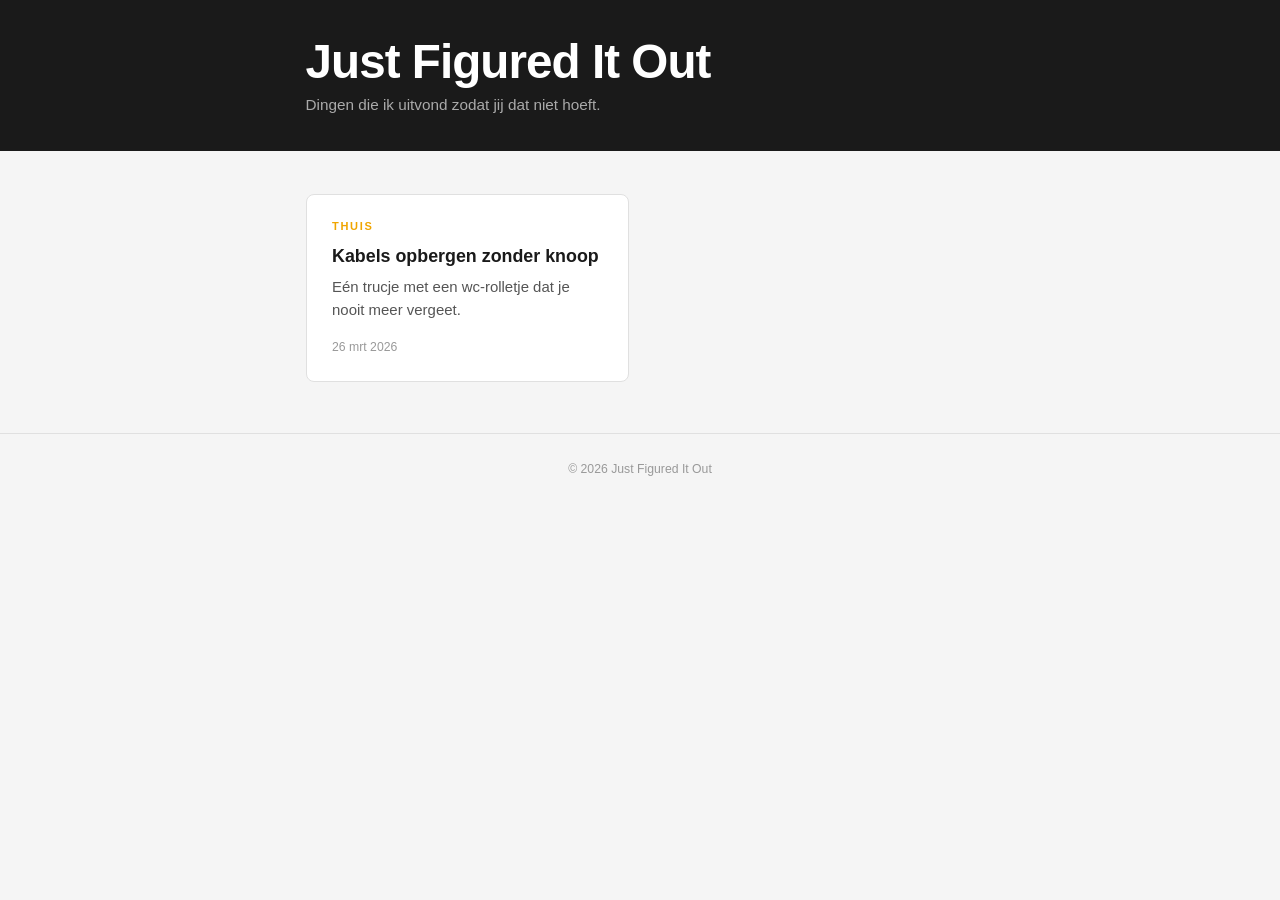
==== index.html @ 643c0cd3 "Initial commit" ====
<!DOCTYPE html>
<html lang="nl">
<head>
  <meta charset="UTF-8" />
  <meta name="viewport" content="width=device-width, initial-scale=1.0" />
  <title>Just Figured It Out</title>
  <link rel="stylesheet" href="style.css" />
</head>
<body>

  <header class="site-header">
    <div class="container">
      <h1 class="site-title">Just Figured It Out</h1>
      <p class="tagline">Dingen die ik uitvond zodat jij dat niet hoeft.</p>
    </div>
  </header>

  <main class="container">

    <section class="tip-grid">

      <a href="tips/kabels-opbergen.html" class="tip-card">
        <span class="tip-tag">Thuis</span>
        <h2 class="tip-title">Kabels opbergen zonder knoop</h2>
        <p class="tip-excerpt">Eén trucje met een wc-rolletje dat je nooit meer vergeet.</p>
        <span class="tip-meta">26 mrt 2026</span>
      </a>

      <!-- Kopieer het blok hierboven om een nieuwe tip toe te voegen -->

    </section>

  </main>

  <footer class="site-footer">
    <div class="container">
      <p>&copy; 2026 Just Figured It Out</p>
    </div>
  </footer>

</body>
</html>
---- style.css ----
/* ─── Reset & Base ─────────────────────────────────────── */
*, *::before, *::after {
  box-sizing: border-box;
  margin: 0;
  padding: 0;
}

:root {
  --ink:      #1a1a1a;
  --soft:     #555555;
  --muted:    #999999;
  --rule:     #e0e0e0;
  --bg:       #f5f5f5;
  --card-bg:  #ffffff;
  --accent:   #f0a500;
  --sans:     'Helvetica Neue', Arial, sans-serif;
}

html {
  font-size: 17px;
  background: var(--bg);
  color: var(--ink);
}

body {
  font-family: var(--sans);
  line-height: 1.6;
  -webkit-font-smoothing: antialiased;
}

/* ─── Layout ────────────────────────────────────────────── */
.container {
  max-width: 720px;
  margin: 0 auto;
  padding: 0 1.5rem;
}

/* ─── Header ────────────────────────────────────────────── */
.site-header {
  background: var(--ink);
  color: #fff;
  padding: 2.25rem 1.5rem 2rem;
}

.site-title {
  font-size: clamp(1.8rem, 6vw, 2.8rem);
  font-weight: 800;
  letter-spacing: -0.02em;
  line-height: 1;
  margin-bottom: 0.4rem;
}

.site-title span {
  color: var(--accent);
}

.tagline {
  font-size: 0.9rem;
  color: #aaaaaa;
}

/* ─── Tip Grid ──────────────────────────────────────────── */
.tip-grid {
  display: grid;
  grid-template-columns: repeat(auto-fill, minmax(280px, 1fr));
  gap: 1.25rem;
  padding: 2.5rem 0 3rem;
}

/* ─── Tip Card ──────────────────────────────────────────── */
.tip-card {
  background: var(--card-bg);
  border: 1px solid var(--rule);
  border-radius: 8px;
  padding: 1.4rem 1.5rem;
  text-decoration: none;
  color: inherit;
  display: flex;
  flex-direction: column;
  gap: 0.5rem;
  transition: box-shadow 0.15s ease, transform 0.15s ease;
}

.tip-card:hover {
  box-shadow: 0 4px 16px rgba(0,0,0,0.09);
  transform: translateY(-2px);
}

.tip-tag {
  font-size: 0.65rem;
  font-weight: 700;
  letter-spacing: 0.15em;
  text-transform: uppercase;
  color: var(--accent);
}

.tip-title {
  font-size: 1.05rem;
  font-weight: 700;
  line-height: 1.3;
  color: var(--ink);
}

.tip-excerpt {
  font-size: 0.88rem;
  color: var(--soft);
  line-height: 1.5;
  flex: 1;
}

.tip-meta {
  font-size: 0.72rem;
  color: var(--muted);
  margin-top: 0.5rem;
}

/* ─── Tip Page ──────────────────────────────────────────── */
.tip-page {
  padding: 2.5rem 0 4rem;
}

.back-link {
  display: inline-block;
  font-size: 0.75rem;
  font-weight: 700;
  letter-spacing: 0.1em;
  text-transform: uppercase;
  color: var(--muted);
  text-decoration: none;
  margin-bottom: 1.75rem;
}

.back-link:hover {
  color: var(--ink);
}

.tip-header {
  margin-bottom: 2rem;
}

.tip-header .tip-tag {
  display: block;
  margin-bottom: 0.6rem;
}

.tip-header h1 {
  font-size: clamp(1.5rem, 5vw, 2.2rem);
  font-weight: 800;
  line-height: 1.2;
  letter-spacing: -0.02em;
  margin-bottom: 0.6rem;
}

.tip-header .tip-meta {
  font-size: 0.78rem;
}

.tip-header hr {
  border: none;
  border-top: 2px solid var(--ink);
  margin-top: 1.25rem;
}

.tip-body {
  font-size: 1rem;
  line-height: 1.75;
  color: var(--ink);
}

.tip-body p {
  margin-bottom: 1.25rem;
}

.tip-body h2 {
  font-size: 1rem;
  font-weight: 700;
  text-transform: uppercase;
  letter-spacing: 0.08em;
  margin: 2rem 0 0.75rem;
  color: var(--soft);
}

.tip-body ol,
.tip-body ul {
  padding-left: 1.5rem;
  margin-bottom: 1.25rem;
}

.tip-body li {
  margin-bottom: 0.5rem;
}

.tip-body .callout {
  background: #fffbf0;
  border-left: 3px solid var(--accent);
  padding: 0.85rem 1.25rem;
  border-radius: 0 6px 6px 0;
  font-size: 0.92rem;
  color: var(--soft);
  margin: 1.5rem 0;
}

/* ─── Footer ────────────────────────────────────────────── */
.site-footer {
  padding: 1.5rem 0 2rem;
  font-size: 0.72rem;
  color: var(--muted);
  text-align: center;
  border-top: 1px solid var(--rule);
}

/* ─── Responsive ────────────────────────────────────────── */
@media (max-width: 480px) {
  html { font-size: 16px; }
  .tip-grid { grid-template-columns: 1fr; }
}
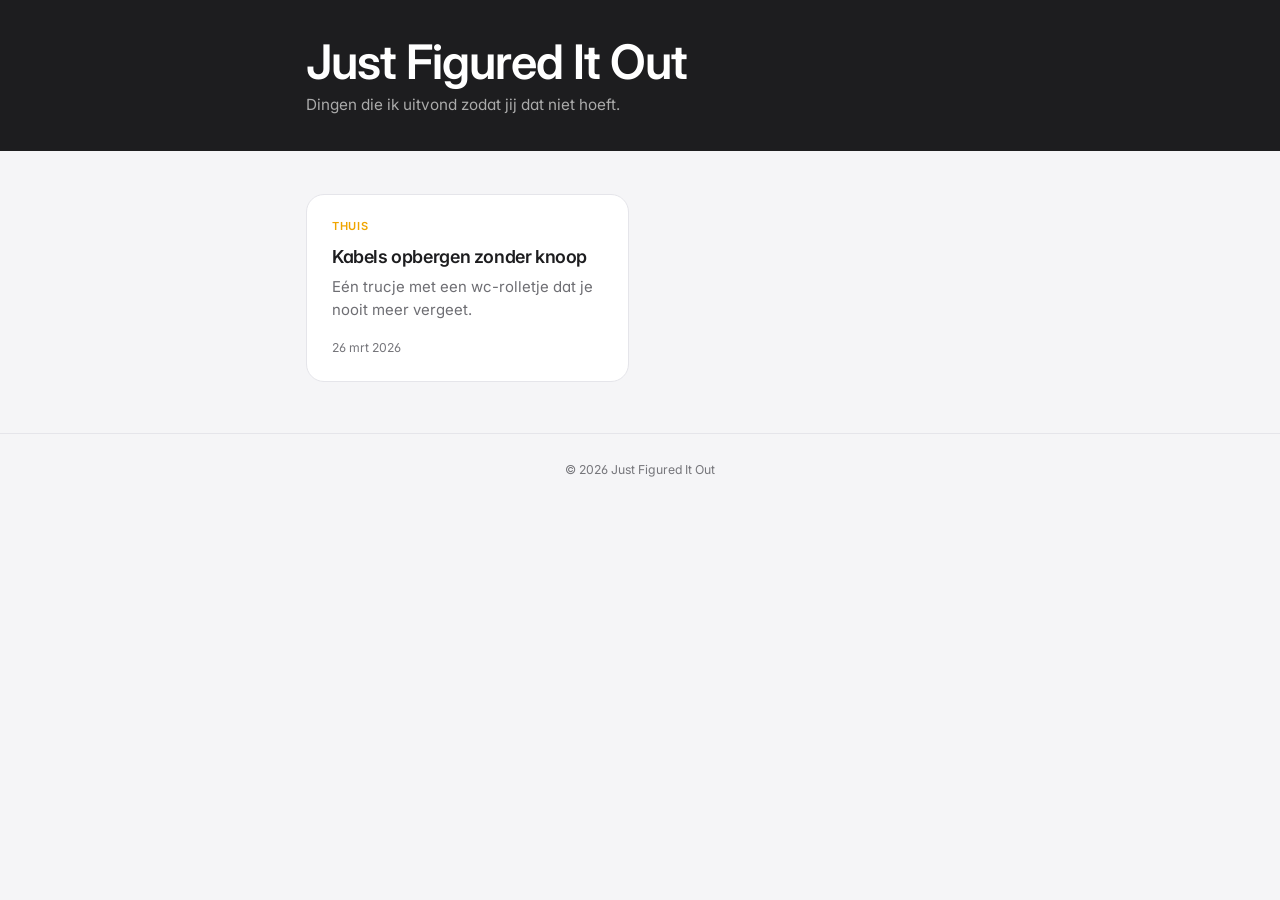
==== commit 0715785e: "Apple-luxe feel zoals justmyplan: Apple-grijstinten, rondere hoeken, gelijke koppen en eigen scrollb" ====
--- a/index.html
+++ b/index.html
@@ -5,6 +5,7 @@
   <meta name="viewport" content="width=device-width, initial-scale=1.0" />
   <title>Just Figured It Out</title>
   <link rel="stylesheet" href="style.css" />
+  <script type="module" src="scrollThumbs.js"></script>
 </head>
 <body>
 
--- a/style.css
+++ b/style.css
@@ -1,3 +1,5 @@
+@import url("apple.css");
+
 /* ─── Reset & Base ─────────────────────────────────────── */
 *, *::before, *::after {
   box-sizing: border-box;
@@ -6,14 +8,14 @@
 }
 
 :root {
-  --ink:      #1a1a1a;
-  --soft:     #555555;
-  --muted:    #999999;
-  --rule:     #e0e0e0;
-  --bg:       #f5f5f5;
+  --ink:      #1d1d1f;
+  --soft:     #6e6e73;
+  --muted:    #76767b;
+  --rule:     #e5e5ea;
+  --bg:       #f5f5f7;
   --card-bg:  #ffffff;
   --accent:   #f0a500;
-  --sans:     'Helvetica Neue', Arial, sans-serif;
+  --sans:     var(--font-sans);
 }
 
 html {
@@ -44,7 +46,7 @@
 
 .site-title {
   font-size: clamp(1.8rem, 6vw, 2.8rem);
-  font-weight: 800;
+  font-weight: 600;
   letter-spacing: -0.02em;
   line-height: 1;
   margin-bottom: 0.4rem;
@@ -71,14 +73,14 @@
 .tip-card {
   background: var(--card-bg);
   border: 1px solid var(--rule);
-  border-radius: 8px;
+  border-radius: var(--radius-lg);
   padding: 1.4rem 1.5rem;
   text-decoration: none;
   color: inherit;
   display: flex;
   flex-direction: column;
   gap: 0.5rem;
-  transition: box-shadow 0.15s ease, transform 0.15s ease;
+  transition: box-shadow var(--duration) var(--ease-apple), transform var(--duration) var(--ease-apple);
 }
 
 .tip-card:hover {
@@ -88,15 +90,15 @@
 
 .tip-tag {
   font-size: 0.65rem;
-  font-weight: 700;
-  letter-spacing: 0.15em;
+  font-weight: 600;
+  letter-spacing: .06em;
   text-transform: uppercase;
   color: var(--accent);
 }
 
 .tip-title {
   font-size: 1.05rem;
-  font-weight: 700;
+  font-weight: 600;
   line-height: 1.3;
   color: var(--ink);
 }
@@ -122,7 +124,7 @@
 .back-link {
   display: inline-block;
   font-size: 0.75rem;
-  font-weight: 700;
+  font-weight: 600;
   letter-spacing: 0.1em;
   text-transform: uppercase;
   color: var(--muted);
@@ -145,7 +147,7 @@
 
 .tip-header h1 {
   font-size: clamp(1.5rem, 5vw, 2.2rem);
-  font-weight: 800;
+  font-weight: 600;
   line-height: 1.2;
   letter-spacing: -0.02em;
   margin-bottom: 0.6rem;
@@ -173,7 +175,7 @@
 
 .tip-body h2 {
   font-size: 1rem;
-  font-weight: 700;
+  font-weight: 600;
   text-transform: uppercase;
   letter-spacing: 0.08em;
   margin: 2rem 0 0.75rem;
